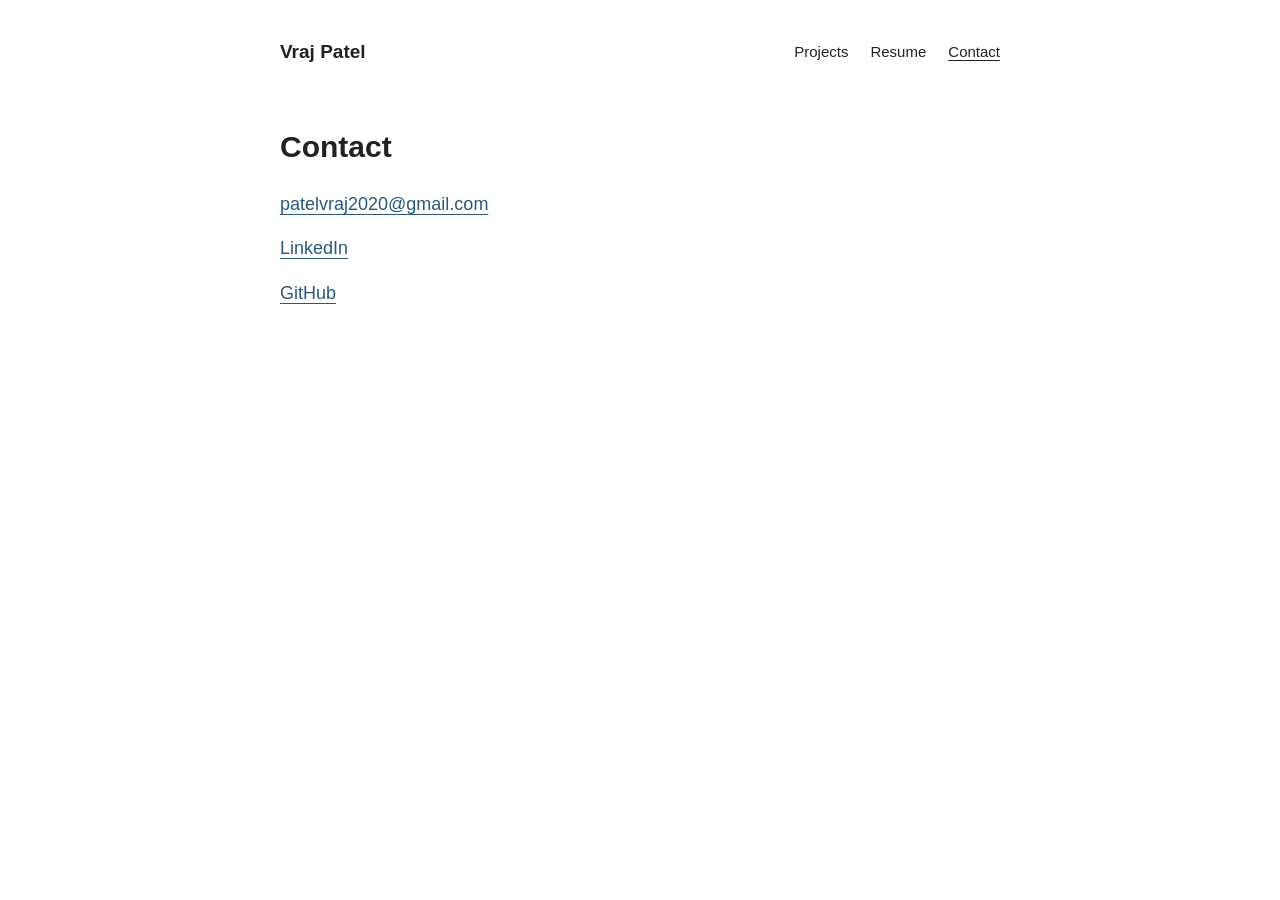
==== contact/index.html @ 6860619d "Publish engineering portfolio and current public resume" ====
<!DOCTYPE html><html lang="en-CA"><head><meta charset="UTF-8"><meta name="viewport" content="width=device-width, initial-scale=1"><title>Contact — Vraj Patel</title><meta name="description" content="Contact Vraj Patel, a Computer Engineering student at Queen’s University, about engineering projects, design teams or internships."><meta name="color-scheme" content="light"><meta name="theme-color" content="#ffffff"><link rel="canonical" href="https://originalgoodusername.github.io/contact/"><link rel="icon" href="/favicon.svg" type="image/svg+xml"><meta property="og:type" content="website"><meta property="og:site_name" content="Vraj Patel"><meta property="og:title" content="Contact — Vraj Patel"><meta property="og:description" content="Contact Vraj Patel, a Computer Engineering student at Queen’s University, about engineering projects, design teams or internships."><meta property="og:url" content="https://originalgoodusername.github.io/contact/"><meta property="og:image" content="https://originalgoodusername.github.io/og.png"><meta property="og:image:width" content="1200"><meta property="og:image:height" content="630"><meta property="og:image:alt" content="Vraj Patel — engineering projects"><meta name="twitter:card" content="summary_large_image"><style>*{box-sizing:border-box}:root{color-scheme:light;--ink:#202124;--muted:#62676d;--link:#28587b;--line:#dedfe1}html{background:#fff}body{color:var(--ink);background:#fff;margin:0;font-family:-apple-system,BlinkMacSystemFont,Segoe UI,sans-serif;font-size:18px;line-height:1.6}h1,h2,h3,p,figure{margin:0}h1,h2,h3{font-weight:600;line-height:1.25}h1{font-size:30px}h2{font-size:24px}h3{font-size:20px}a{color:var(--link);text-underline-offset:.2em;text-decoration-thickness:1px}a:hover{text-decoration:underline}:focus-visible{outline:2px solid var(--link);outline-offset:4px}img,video,svg{max-width:100%;height:auto;display:block}button{font:inherit;cursor:pointer}.wrap{width:min(720px,100% - 40px);margin-inline:auto}.site-header{justify-content:space-between;align-items:center;gap:16px;padding-block:32px;display:flex}.name{color:var(--ink);white-space:nowrap;font-size:19px;font-weight:600;text-decoration:none}nav{gap:22px;display:flex}nav a{color:var(--ink);padding-block:8px;font-size:15px;text-decoration:none}nav a[aria-current]{text-decoration:underline}main{min-height:55vh}.intro{color:var(--muted);margin-block:12px 40px;font-size:17px}.category{color:var(--muted);font:13px/1.5 ui-monospace,SFMono-Regular,Consolas,monospace}.tools{color:var(--muted);font-size:14px;line-height:1.6}.link-list{flex-wrap:wrap;gap:8px 22px;margin:16px 0 0;padding:0;font-size:15px;list-style:none;display:flex}.link-list a{padding-block:4px;display:inline-block}.site-footer{border-top:1px solid var(--line);margin-top:64px;padding-block:24px 32px}.site-footer .link-list{margin:0;font-size:14px}.simple-page{padding-top:24px}.simple-page h1{margin-bottom:24px}.simple-page p+p{margin-top:16px}.project-header{margin-top:20px;margin-bottom:28px}.project-header .category{margin-top:12px}.project-cover{margin-bottom:36px}.project-cover img,.project-detail img{aspect-ratio:3/2;object-fit:cover;width:100%}.prose section{margin-top:32px}.prose h2{margin-bottom:12px;font-size:22px}.prose p+p{margin-top:16px}.project-detail,.project-bottom{margin-top:32px}.project-bottom p+p{margin-top:16px}.contact-list{margin:0;padding:0;list-style:none}.contact-list li+li{margin-top:16px}.contact-list a{overflow-wrap:anywhere}.skip-link{z-index:10;background:#fff;padding:8px 12px;position:fixed;top:-100px;left:12px}.skip-link:focus{top:8px}.sr-only{clip:rect(0,0,0,0);white-space:nowrap;border:0;width:1px;height:1px;padding:0;position:absolute;overflow:hidden}@media (width<=480px){body{font-size:17px}.site-header{gap:10px;padding-block:24px}nav{gap:14px}nav a{font-size:14px}.name{font-size:18px}h1{font-size:27px}}@media (width<=350px){.site-header{flex-wrap:wrap}}
</style></head><body><a class="skip-link" href="#main">Skip to content</a><header class="site-header wrap"><a class="name" href="/">Vraj Patel</a><nav aria-label="Main navigation"><a href="/">Projects</a><a href="/resume.pdf" aria-label="Resume (PDF)">Resume</a><a href="/contact/" aria-current="page">Contact</a></nav></header><main id="main" class="wrap" tabindex="-1"><section class="simple-page"><h1>Contact</h1><ul class="contact-list"><li><a href="mailto:patelvraj2020@gmail.com">patelvraj2020@gmail.com</a></li><li><a href="https://linkedin.com/in/vraj-patel-246a71277">LinkedIn</a></li><li><a href="https://github.com/OriginalGoodUsername">GitHub</a></li></ul></section></main></body></html>
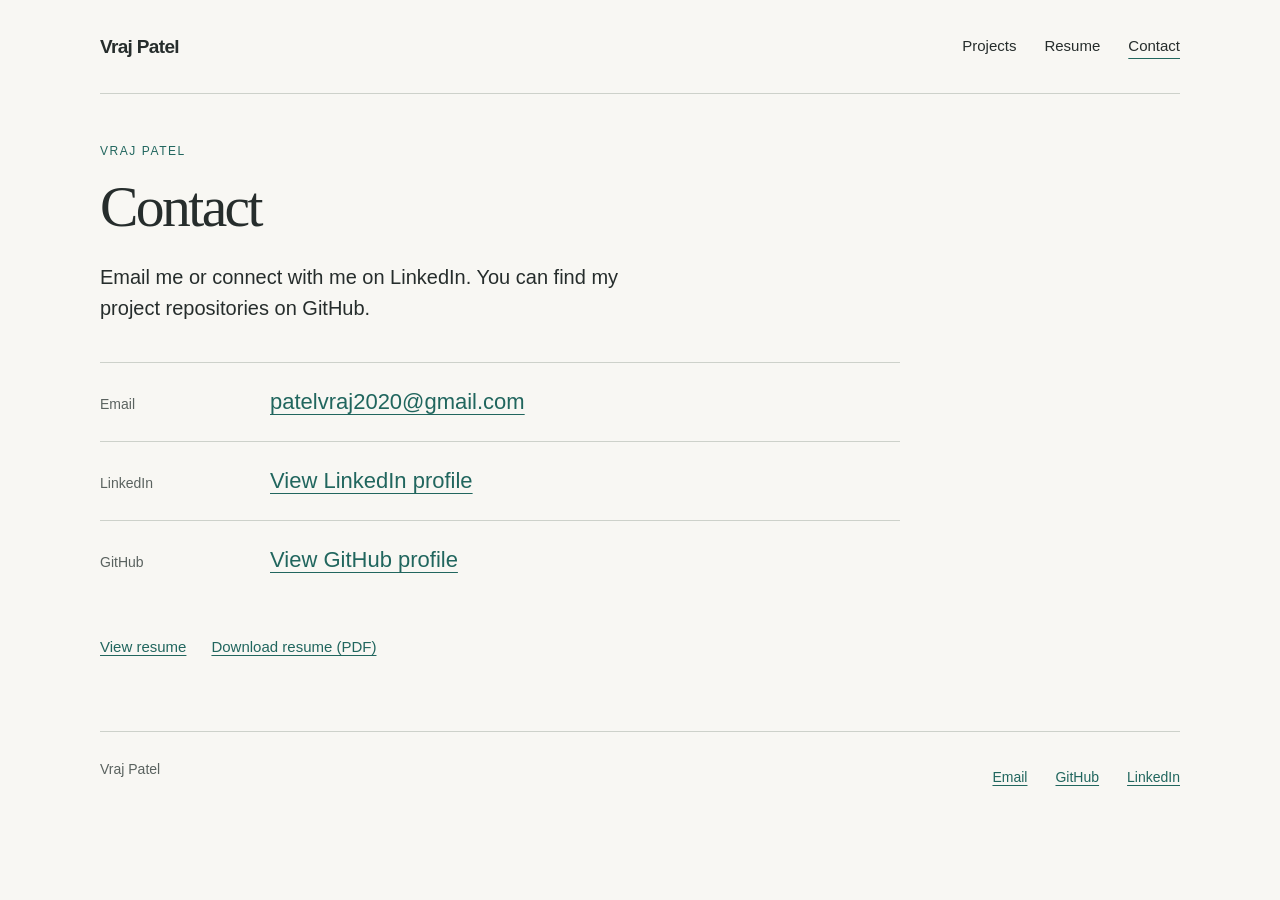
==== commit eff27380: "Rebuild engineering portfolio with project photographs and responsive pages" ====
--- a/contact/index.html
+++ b/contact/index.html
@@ -1,2 +1,39 @@
-<!DOCTYPE html><html lang="en-CA"><head><meta charset="UTF-8"><meta name="viewport" content="width=device-width, initial-scale=1"><title>Contact — Vraj Patel</title><meta name="description" content="Contact Vraj Patel, a Computer Engineering student at Queen’s University, about engineering projects, design teams or internships."><meta name="color-scheme" content="light"><meta name="theme-color" content="#ffffff"><link rel="canonical" href="https://originalgoodusername.github.io/contact/"><link rel="icon" href="/favicon.svg" type="image/svg+xml"><meta property="og:type" content="website"><meta property="og:site_name" content="Vraj Patel"><meta property="og:title" content="Contact — Vraj Patel"><meta property="og:description" content="Contact Vraj Patel, a Computer Engineering student at Queen’s University, about engineering projects, design teams or internships."><meta property="og:url" content="https://originalgoodusername.github.io/contact/"><meta property="og:image" content="https://originalgoodusername.github.io/og.png"><meta property="og:image:width" content="1200"><meta property="og:image:height" content="630"><meta property="og:image:alt" content="Vraj Patel — engineering projects"><meta name="twitter:card" content="summary_large_image"><style>*{box-sizing:border-box}:root{color-scheme:light;--ink:#202124;--muted:#62676d;--link:#28587b;--line:#dedfe1}html{background:#fff}body{color:var(--ink);background:#fff;margin:0;font-family:-apple-system,BlinkMacSystemFont,Segoe UI,sans-serif;font-size:18px;line-height:1.6}h1,h2,h3,p,figure{margin:0}h1,h2,h3{font-weight:600;line-height:1.25}h1{font-size:30px}h2{font-size:24px}h3{font-size:20px}a{color:var(--link);text-underline-offset:.2em;text-decoration-thickness:1px}a:hover{text-decoration:underline}:focus-visible{outline:2px solid var(--link);outline-offset:4px}img,video,svg{max-width:100%;height:auto;display:block}button{font:inherit;cursor:pointer}.wrap{width:min(720px,100% - 40px);margin-inline:auto}.site-header{justify-content:space-between;align-items:center;gap:16px;padding-block:32px;display:flex}.name{color:var(--ink);white-space:nowrap;font-size:19px;font-weight:600;text-decoration:none}nav{gap:22px;display:flex}nav a{color:var(--ink);padding-block:8px;font-size:15px;text-decoration:none}nav a[aria-current]{text-decoration:underline}main{min-height:55vh}.intro{color:var(--muted);margin-block:12px 40px;font-size:17px}.category{color:var(--muted);font:13px/1.5 ui-monospace,SFMono-Regular,Consolas,monospace}.tools{color:var(--muted);font-size:14px;line-height:1.6}.link-list{flex-wrap:wrap;gap:8px 22px;margin:16px 0 0;padding:0;font-size:15px;list-style:none;display:flex}.link-list a{padding-block:4px;display:inline-block}.site-footer{border-top:1px solid var(--line);margin-top:64px;padding-block:24px 32px}.site-footer .link-list{margin:0;font-size:14px}.simple-page{padding-top:24px}.simple-page h1{margin-bottom:24px}.simple-page p+p{margin-top:16px}.project-header{margin-top:20px;margin-bottom:28px}.project-header .category{margin-top:12px}.project-cover{margin-bottom:36px}.project-cover img,.project-detail img{aspect-ratio:3/2;object-fit:cover;width:100%}.prose section{margin-top:32px}.prose h2{margin-bottom:12px;font-size:22px}.prose p+p{margin-top:16px}.project-detail,.project-bottom{margin-top:32px}.project-bottom p+p{margin-top:16px}.contact-list{margin:0;padding:0;list-style:none}.contact-list li+li{margin-top:16px}.contact-list a{overflow-wrap:anywhere}.skip-link{z-index:10;background:#fff;padding:8px 12px;position:fixed;top:-100px;left:12px}.skip-link:focus{top:8px}.sr-only{clip:rect(0,0,0,0);white-space:nowrap;border:0;width:1px;height:1px;padding:0;position:absolute;overflow:hidden}@media (width<=480px){body{font-size:17px}.site-header{gap:10px;padding-block:24px}nav{gap:14px}nav a{font-size:14px}.name{font-size:18px}h1{font-size:27px}}@media (width<=350px){.site-header{flex-wrap:wrap}}
-</style></head><body><a class="skip-link" href="#main">Skip to content</a><header class="site-header wrap"><a class="name" href="/">Vraj Patel</a><nav aria-label="Main navigation"><a href="/">Projects</a><a href="/resume.pdf" aria-label="Resume (PDF)">Resume</a><a href="/contact/" aria-current="page">Contact</a></nav></header><main id="main" class="wrap" tabindex="-1"><section class="simple-page"><h1>Contact</h1><ul class="contact-list"><li><a href="mailto:patelvraj2020@gmail.com">patelvraj2020@gmail.com</a></li><li><a href="https://linkedin.com/in/vraj-patel-246a71277">LinkedIn</a></li><li><a href="https://github.com/OriginalGoodUsername">GitHub</a></li></ul></section></main></body></html>+<!doctype html>
+<html lang="en">
+<head>
+<meta charset="utf-8">
+<meta name="viewport" content="width=device-width, initial-scale=1">
+<title>Contact | Vraj Patel</title>
+<meta name="description" content="Email me or connect with me on LinkedIn. You can find my project repositories on GitHub.">
+<link rel="canonical" href="https://originalgoodusername.github.io/contact/">
+<meta name="theme-color" content="#f8f7f3">
+<meta property="og:type" content="website">
+<meta property="og:site_name" content="Vraj Patel">
+<meta property="og:title" content="Contact | Vraj Patel">
+<meta property="og:description" content="Email me or connect with me on LinkedIn. You can find my project repositories on GitHub.">
+<meta property="og:url" content="https://originalgoodusername.github.io/contact/">
+<meta property="og:image" content="https://originalgoodusername.github.io/media/social.jpg">
+<meta property="og:image:width" content="1200">
+<meta property="og:image:height" content="900">
+<meta property="og:image:alt" content="Overhead view of a quadcopter with red propellers, red and white arms, and exposed central electronics on a table.">
+<meta name="twitter:card" content="summary_large_image">
+<meta name="twitter:title" content="Contact | Vraj Patel">
+<meta name="twitter:description" content="Email me or connect with me on LinkedIn. You can find my project repositories on GitHub.">
+<meta name="twitter:image" content="https://originalgoodusername.github.io/media/social.jpg">
+<meta name="twitter:image:alt" content="Overhead view of a quadcopter with red propellers, red and white arms, and exposed central electronics on a table.">
+<link rel="icon" href="/favicon.svg" type="image/svg+xml">
+<link rel="stylesheet" href="/styles.css">
+</head>
+<body>
+<a class="skip-link" href="#main">Skip to content</a>
+<header class="site-header wrap">
+<a href="/" class="wordmark">Vraj Patel</a>
+<nav aria-label="Main navigation"><a href="/#projects">Projects</a><a href="/resume/">Resume</a><a href="/contact/" aria-current="page">Contact</a></nav>
+</header>
+<main id="main" class="wrap" tabindex="-1"><header class="page-heading"><p class="eyebrow">Vraj Patel</p><h1>Contact</h1><p class="lead">Email me or connect with me on LinkedIn. You can find my project repositories on GitHub.</p></header>
+<dl class="contact-list"><div><dt>Email</dt><dd><a href="mailto:patelvraj2020@gmail.com">patelvraj2020@gmail.com</a></dd></div><div><dt>LinkedIn</dt><dd><a href="https://linkedin.com/in/vraj-patel-246a71277">View LinkedIn profile</a></dd></div><div><dt>GitHub</dt><dd><a href="https://github.com/OriginalGoodUsername">View GitHub profile</a></dd></div></dl>
+<div class="text-links contact-resume"><a href="/resume/">View resume</a><a href="/resume.pdf" download="Vraj-Patel-Resume.pdf">Download resume (PDF)</a></div></main>
+<footer class="site-footer wrap"><span>Vraj Patel</span><nav aria-label="Contact links">
+<a href="mailto:patelvraj2020@gmail.com">Email</a><a href="https://github.com/OriginalGoodUsername">GitHub</a><a href="https://linkedin.com/in/vraj-patel-246a71277">LinkedIn</a>
+</nav></footer>
+</body></html>
--- a/styles.css
+++ b/styles.css
@@ -0,0 +1,163 @@
+:root { color-scheme: light; --paper: #f8f7f3; --ink: #262d2c; --muted: #5a625f; --line: #cdd1ca; --accent: #21665e; }
+* { box-sizing: border-box; }
+html { scroll-padding-top: 24px; }
+body { margin: 0; color: var(--ink); background: var(--paper); font-family: Arial, Helvetica, sans-serif; font-size: 17px; line-height: 1.65; -webkit-font-smoothing: antialiased; }
+.wrap { width: min(1080px, calc(100% - 80px)); margin-inline: auto; }
+a { color: var(--accent); text-decoration-thickness: 1px; text-underline-offset: .22em; }
+a:hover { color: var(--ink); text-decoration-thickness: 2px; }
+a:focus-visible { outline: 3px solid var(--accent); outline-offset: 5px; border-radius: 1px; }
+::selection { background: #c9dfd8; color: var(--ink); }
+h1, h2, h3, p, ul, figure, dl { margin: 0; }
+h1, h2, h3 { font-family: Georgia, 'Times New Roman', serif; font-weight: 500; line-height: 1.12; text-wrap: balance; }
+h1 { font-size: clamp(38px, 4.5vw, 58px); letter-spacing: -.045em; }
+h2 { font-size: 29px; letter-spacing: -.025em; }
+h3 { font-size: 30px; letter-spacing: -.025em; }
+p + p { margin-top: 1em; }
+img { display: block; width: 100%; height: auto; }
+.site-header { min-height: 94px; display: flex; align-items: center; justify-content: space-between; gap: 24px; border-bottom: 1px solid var(--line); }
+.wordmark { font-weight: 700; font-size: 19px; color: var(--ink); text-decoration: none; letter-spacing: -.035em; }
+.site-header nav, .site-footer nav { display: flex; gap: 28px; }
+.site-header nav a { padding-block: 12px; color: var(--ink); font-size: 15px; text-decoration: none; }
+.site-header nav a[aria-current], .site-header nav a:hover { text-decoration: underline; text-decoration-color: var(--accent); text-underline-offset: 7px; }
+.skip-link { position: absolute; top: -100px; left: 20px; padding: 10px 20px; background: var(--paper); z-index: 10; }
+.skip-link:focus { top: 12px; }
+.eyebrow { font: 12px/1.5 Arial, Helvetica, sans-serif; text-transform: uppercase; letter-spacing: .13em; color: var(--accent); margin-bottom: 15px; }
+.intro { display: grid; grid-template-columns: 1.15fr 1fr; gap: 64px; align-items: center; padding-block: 48px 45px; }
+.intro h1 { font-size: clamp(52px, 6.2vw, 76px); }
+.role { font-size: 16px; margin-top: 15px; color: var(--muted); }
+.intro-copy > p { font-size: 21px; line-height: 1.5; max-width: 37ch; }
+.text-links { display: flex; align-items: center; flex-wrap: wrap; gap: 12px 25px; margin-top: 20px; font-size: 15px; }
+.text-links a { display: inline-block; padding-block: 6px; }
+.section-heading { border-top: 1px solid var(--line); display: flex; justify-content: space-between; align-items: baseline; gap: 20px; padding-block: 22px 26px; }
+.section-heading h2 { font-family: Arial, Helvetica, sans-serif; font-size: 14px; font-weight: 600; letter-spacing: .01em; }
+.section-heading > span, .section-heading > p { font-size: 13px; color: var(--muted); }
+.project-grid { display: grid; grid-template-columns: 1fr 1fr; gap: 48px 36px; }
+.project-card { min-width: 0; }
+.project-card.featured { grid-column: 1 / -1; display: grid; grid-template-columns: 1.15fr 1fr; gap: 48px; align-items: center; padding-bottom: 35px; border-bottom: 1px solid var(--line); }
+.photo-link { display: block; }
+.photo-link:hover { outline: 2px solid var(--accent); outline-offset: 4px; }
+.project-info { padding-top: 19px; }
+.featured .project-info { padding-top: 0; }
+.project-number { font-size: 12px; letter-spacing: .07em; color: var(--muted); display: block; margin-bottom: 9px; }
+.project-info h3 a { color: var(--ink); text-decoration: none; }
+.project-info h3 a:hover { text-decoration: underline; text-decoration-color: var(--accent); }
+.project-info > p { margin-top: 16px; }
+.project-info .tools-line { font-size: 13px; line-height: 1.7; color: var(--muted); }
+.section-rule { border-top: 1px solid var(--line); }
+.about { margin-top: 56px; padding-top: 34px; display: grid; grid-template-columns: 1fr 2fr; gap: 50px; }
+.about p { max-width: 61ch; }
+.site-footer { margin-top: 65px; border-top: 1px solid var(--line); display: flex; justify-content: space-between; gap: 20px; padding-block: 26px 34px; font-size: 14px; color: var(--muted); }
+.site-footer a { padding-block: 8px; }
+.breadcrumb { font-size: 14px; padding-block: 27px; }
+.project-intro { display: grid; grid-template-columns: .9fr 1.1fr; align-items: start; gap: 46px; }
+.project-heading h1 { font-size: clamp(36px, 4.1vw, 50px); }
+.lead { font-size: 20px; line-height: 1.55; margin-top: 22px; max-width: 61ch; }
+.tool-list { list-style: none; padding: 0; display: flex; flex-wrap: wrap; gap: 4px 17px; font-size: 13px; color: var(--muted); margin-top: 24px; }
+figcaption { font-size: 13px; line-height: 1.55; color: var(--muted); margin-top: 10px; max-width: 75ch; }
+.project-notes { display: grid; grid-template-columns: 1fr 2fr; gap: 50px; margin-top: 40px; padding-top: 33px; }
+.project-notes h2, .about h2, .resume-section > h2 { font-size: 24px; }
+.prose { max-width: 68ch; }
+.gallery-section { margin-top: 42px; }
+.gallery { display: grid; grid-template-columns: repeat(2, minmax(0, 1fr)); gap: 34px; align-items: start; }
+.gallery .screenshot { grid-column: 1 / -1; width: min(900px, 100%); justify-self: center; }
+.gallery .portrait { width: min(410px, 100%); }
+.gallery > :only-child { grid-column: 1 / -1; width: min(800px, 100%); justify-self: center; }
+.next-project { margin-top: 45px; padding-top: 28px; display: flex; justify-content: space-between; align-items: end; gap: 30px; }
+.next-project h2 { font-size: 27px; margin-top: 8px; }
+.next-project > a { font-size: 14px; white-space: nowrap; }
+.page-heading { padding-top: 48px; }
+.page-heading .lead { max-width: 48ch; }
+.contact-list { margin-top: 38px; max-width: 800px; }
+.contact-list > div { display: grid; grid-template-columns: 150px 1fr; gap: 20px; border-top: 1px solid var(--line); padding-block: 21px; align-items: baseline; }
+.contact-list dt { color: var(--muted); font-size: 14px; }
+.contact-list dd { margin: 0; font-size: 22px; overflow-wrap: anywhere; }
+.contact-resume { margin-top: 30px; }
+.resume-heading { display: flex; justify-content: space-between; gap: 30px; align-items: center; }
+.button-link { display: inline-block; padding: 11px 18px; border: 1px solid var(--accent); text-decoration: none; font-size: 14px; white-space: nowrap; }
+.button-link:hover { background: var(--accent); color: var(--paper); }
+.resume-contact { margin-top: 23px; margin-bottom: 34px; }
+.resume-section { display: grid; grid-template-columns: 180px minmax(0, 1fr); gap: 32px; padding-top: 28px; margin-top: 30px; }
+.resume-section h3 { font-family: Arial, Helvetica, sans-serif; font-size: 18px; font-weight: 600; letter-spacing: -.015em; line-height: 1.4; }
+.resume-section p, .resume-section li { font-size: 15px; }
+.resume-section ul { padding-left: 19px; }
+.resume-section li { margin-top: 6px; padding-left: 3px; }
+.entry-heading { display: flex; align-items: baseline; justify-content: space-between; gap: 12px 25px; flex-wrap: wrap; margin-bottom: 5px; }
+.entry-heading p { color: var(--muted); font-size: 13px; white-space: nowrap; }
+.organization { color: var(--muted); margin-bottom: 10px; }
+.resume-entry + .resume-entry { margin-top: 28px; }
+.resume-entry > p:last-child:not(.organization) { margin-top: 9px; }
+.skills-list { list-style: none; padding: 0 !important; }
+.skills-list li { margin-top: 0; margin-bottom: 7px; padding: 0; }
+@media (max-width: 900px) {
+  .wrap { width: calc(100% - 48px); }
+  .intro { gap: 32px; }
+  .intro-copy > p { font-size: 18px; }
+  .project-card.featured, .project-intro { gap: 30px; }
+  .project-info h3 { font-size: 27px; }
+  .project-intro { grid-template-columns: 1fr 1fr; }
+  .project-heading h1 { font-size: 36px; }
+  .project-intro .lead { font-size: 18px; }
+  .resume-section { grid-template-columns: 130px minmax(0, 1fr); }
+}
+@media (max-width: 700px) {
+  body { font-size: 16px; }
+  .wrap { width: calc(100% - 40px); }
+  .site-header { min-height: 76px; gap: 16px; }
+  .site-header nav { gap: 18px; }
+  .site-header nav a { font-size: 14px; }
+  .wordmark { font-size: 17px; }
+  .intro { display: block; padding-block: 33px 30px; }
+  .intro h1 { font-size: 57px; }
+  .intro .eyebrow { margin-bottom: 9px; }
+  .role { margin-top: 12px; font-size: 15px; max-width: 31ch; }
+  .intro-copy { margin-top: 22px; }
+  .intro-copy > p { font-size: 19px; max-width: 40ch; }
+  .text-links { margin-top: 14px; }
+  .project-grid { display: block; }
+  .project-card.featured { display: block; padding-bottom: 0; border-bottom: 0; }
+  .project-card + .project-card { margin-top: 34px; padding-top: 28px; border-top: 1px solid var(--line); }
+  .featured .project-info, .project-info { padding-top: 16px; }
+  .project-info h3 { font-size: 29px; }
+  .project-info > p { margin-top: 12px; }
+  .about, .project-notes { grid-template-columns: 1fr; gap: 19px; margin-top: 35px; padding-top: 26px; }
+  .site-footer { margin-top: 40px; padding-block: 23px 28px; align-items: baseline; }
+  .site-footer nav { gap: 18px; }
+  .site-footer { font-size: 13px; }
+  .breadcrumb { padding-block: 21px; }
+  .project-intro { display: block; }
+  .project-heading h1 { font-size: 40px; }
+  .project-intro .lead { font-size: 19px; margin-top: 18px; }
+  .tool-list { margin-top: 18px; }
+  .project-intro .project-figure { margin-top: 26px; }
+  .gallery-section { margin-top: 33px; }
+  .gallery { display: block; }
+  .gallery .project-figure { width: 100%; }
+  .gallery .project-figure + .project-figure { margin-top: 28px; }
+  .section-heading { flex-wrap: wrap; gap: 6px; padding-block: 20px; }
+  .next-project { align-items: start; flex-direction: column; gap: 18px; }
+  .next-project h2 { font-size: 26px; }
+  .page-heading { padding-top: 33px; }
+  .page-heading h1 { font-size: 47px; }
+  .lead { font-size: 19px; }
+  .contact-list > div { grid-template-columns: 1fr; gap: 5px; padding-block: 17px; }
+  .contact-list dd { font-size: 21px; }
+  .resume-heading { flex-direction: column; align-items: start; gap: 22px; }
+  .resume-heading .lead { font-size: 18px; }
+  .resume-contact { gap: 5px 22px; }
+  .resume-section { display: block; margin-top: 26px; padding-top: 23px; }
+  .resume-section > h2 { margin-bottom: 19px; }
+  .entry-heading { display: block; }
+  .entry-heading p { margin-top: 5px; white-space: normal; }
+}
+@media (max-width: 380px) {
+  .site-header nav { gap: 13px; }
+  .site-header nav a { font-size: 13px; }
+  .site-header { gap: 10px; }
+}
+@media print {
+  body { background: white; font-size: 11pt; }
+  .wrap { width: 100%; }
+  .site-header, .site-footer, .button-link, .skip-link { display: none; }
+  .resume-section { break-inside: avoid; }
+  a { color: inherit; }
+}
